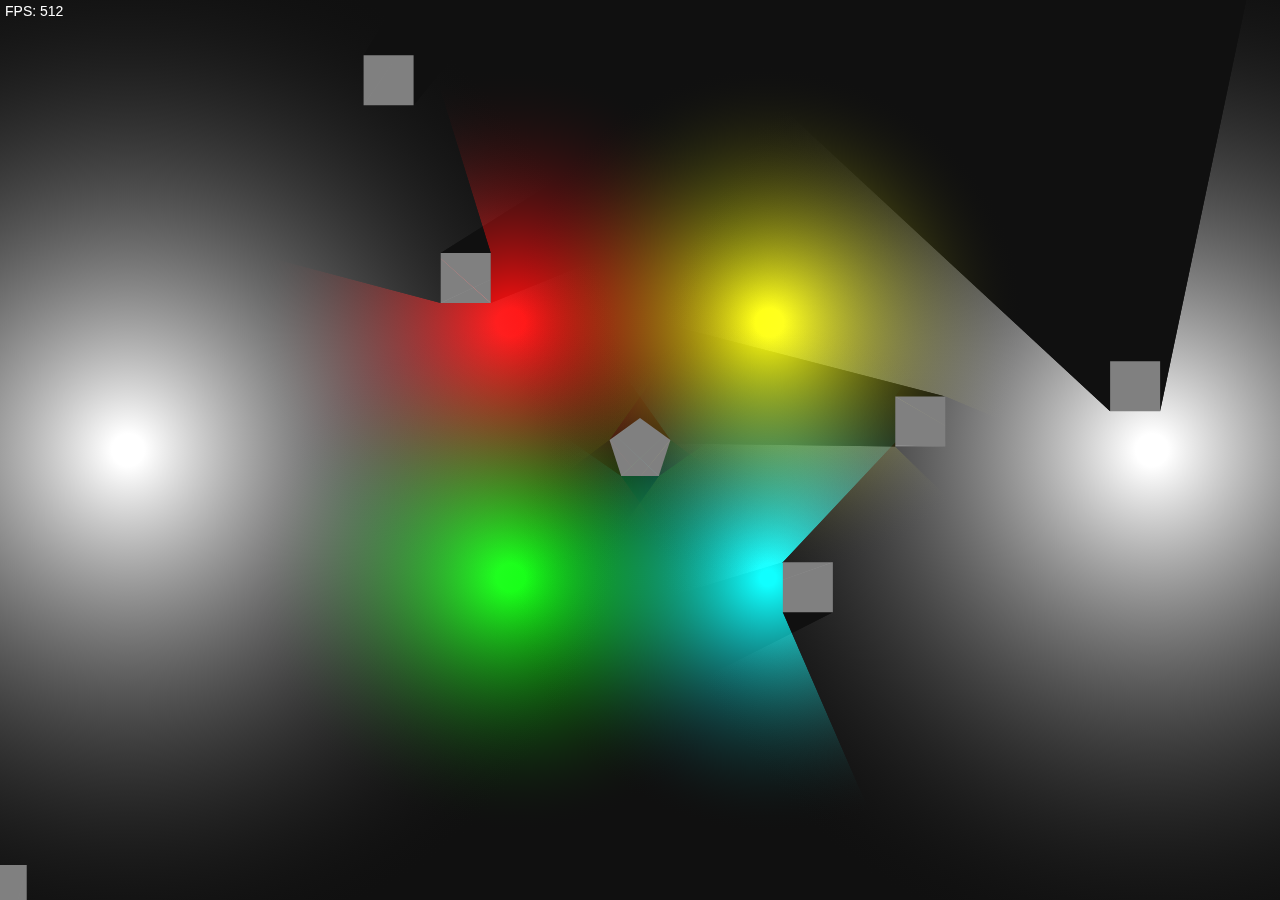
==== projects/2d_lights_v1_0/index.html @ 0097d8b5 "Added my entire website." ====
<html lang="en">
<head>
	<meta charset="UTF-8">
	<meta name="viewport" content="width=device-width, initial-scale=1.0">
	<link rel="stylesheet" href="styles/styles.css">
	<script src="scripts/quad_test_2.js" defer></script>
	<title>2D Lights</title>
</head>
<body>
	<canvas id="scene"></canvas>
	<!--<div class="menu-settings">
		<label for="ambient-light"></label>
		<input type="text" id="ambient-light" placeholder="#00ff8040">
		<label for="light-samples">Light Ray Pixel Step:</label>
		<div class="slider-container">
			<input type="range" id="light-samples" min="0.1" max="256" step="0.1" value="1" class="slider">
			<span class="slider-value"></span>
		</div>

		<label for="light-quality">Light Quality:</label>
		<select id="light-quality">
			<option value="15">Potato</option>
			<option value="9">Very Low</option>
			<option value="3">Low</option>
			<option value="2">Medium</option>
			<option value="1">High</option>
			<option value="0.5">Very High</option>
			<option value="0.25">Epic</option>
			<option value="0.125">Ultra</option>
		</select>
	</div> -->
</body>
</html>
---- projects/2d_lights_v1_0/styles/styles.css ----
:root {
	--light-samples: "100";
}

*,
*:before,
*:after {
	font-family: Minecraftia, roboto, Arial, Helvetica, sans-serif, system-ui;
	padding: 0px 0px;
	margin: 0px 0px;
	box-sizing: border-box;
}

body {
	color: #ffffff;
}

canvas {
	display: block;
	width: 100%;
	height: 100%;
}

.menu-settings {
	position: absolute;
	top: 0px;
	right: 0px;
	margin: 10px;
	padding: 15px;
	background: #40404080;
	border-radius: 15px;
	display: flex;
	flex-wrap: wrap;
	gap: 15px;
	align-items: center;
}

select {
	appearance: none;
	padding: 15px;
	border-radius: 8px;
	color: #ffffff;
	background: #202020;
	font-size: 16px;
	box-shadow: inset 0px 0px 15px #000000;
	border: none;
}

input[type="range"] {
	appearance: none;
	width: 200px;
	height: 25px;
	background: transparent;
	margin: 10px;
}

.slider-container {
	position: relative;
}

.slider-value {
	padding: 5px 5px;
	height: 25px;
	min-width: 25px;
	border-radius: 50px;
	/* background: #40404040; */
	position: absolute;
	display: flex;
	align-items: center;
	justify-content: center;
	top: 50%;
	left: 0;
	transform: translateY(calc(-52%)) translateX(10px);
	font-size: 16px;
	pointer-events: none;
}


::-webkit-slider-thumb {
	appearance: none;
	border-radius: 50%;
	height: 100%;
	width: 25px;
	background: #00ff00;
	margin-top: 0px;
	box-shadow: 0px 0px 15px #00ff00;
	cursor: pointer;
}

::-webkit-slider-runnable-track {
	background: #202020;
	border-radius: 50px;
	height: 100%;
	box-shadow: inset 0px 0px 15px #000000;
}
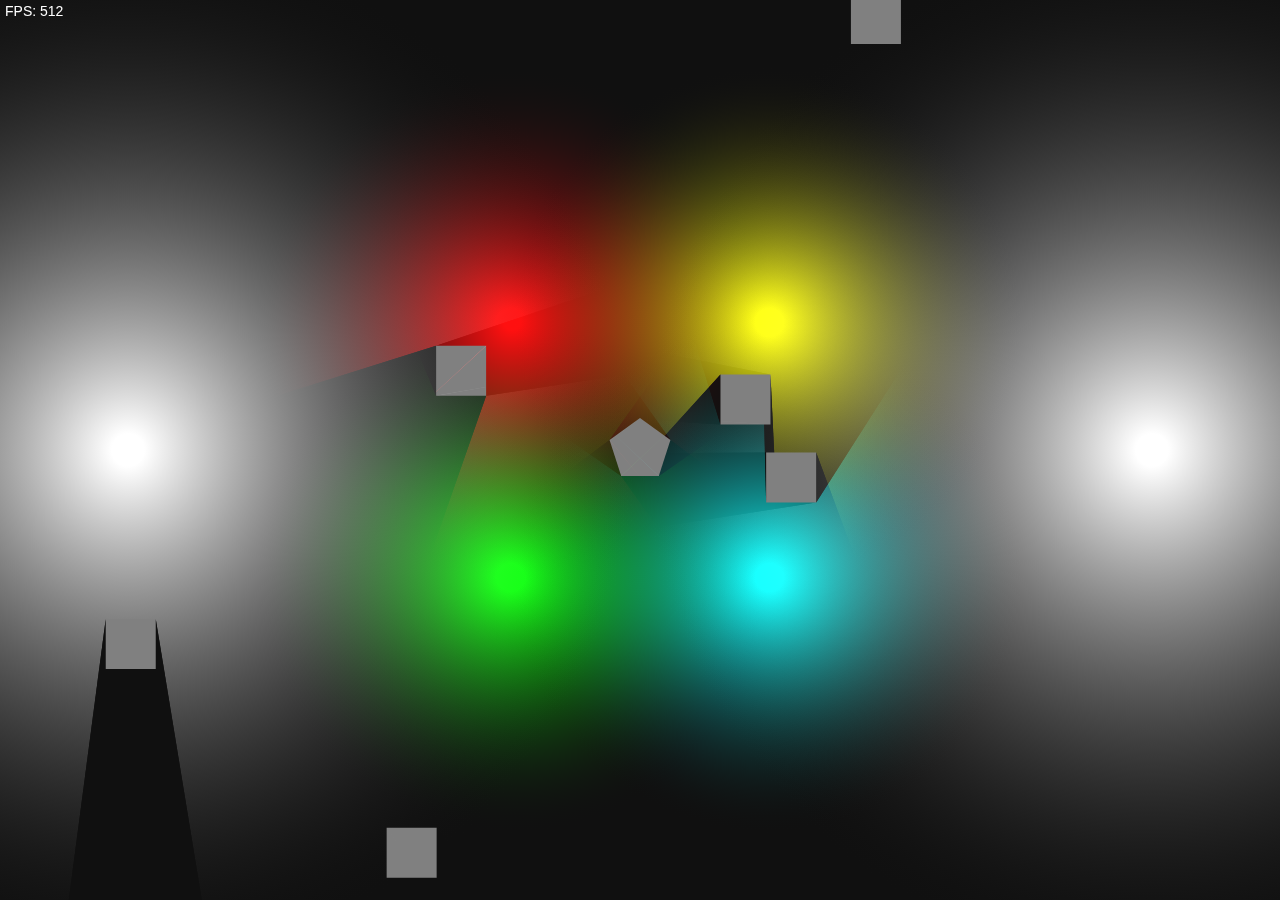
==== commit 0c7a603f: "Added tancattak favicons and such." ====
--- a/projects/2d_lights_v1_0/index.html
+++ b/projects/2d_lights_v1_0/index.html
@@ -3,6 +3,9 @@
 	<meta charset="UTF-8">
 	<meta name="viewport" content="width=device-width, initial-scale=1.0">
 	<link rel="stylesheet" href="styles/styles.css">
+	<meta name="apple-mobile-web-app-capable" content="yes">
+	<link rel="shortcut icon" href="./assets/2d_lights_logo.png" type="image/png">
+	<link rel="apple-touch-icon" href="./assets/2d_lights_logo.png">
 	<script src="scripts/quad_test_2.js" defer></script>
 	<title>2D Lights</title>
 </head>
